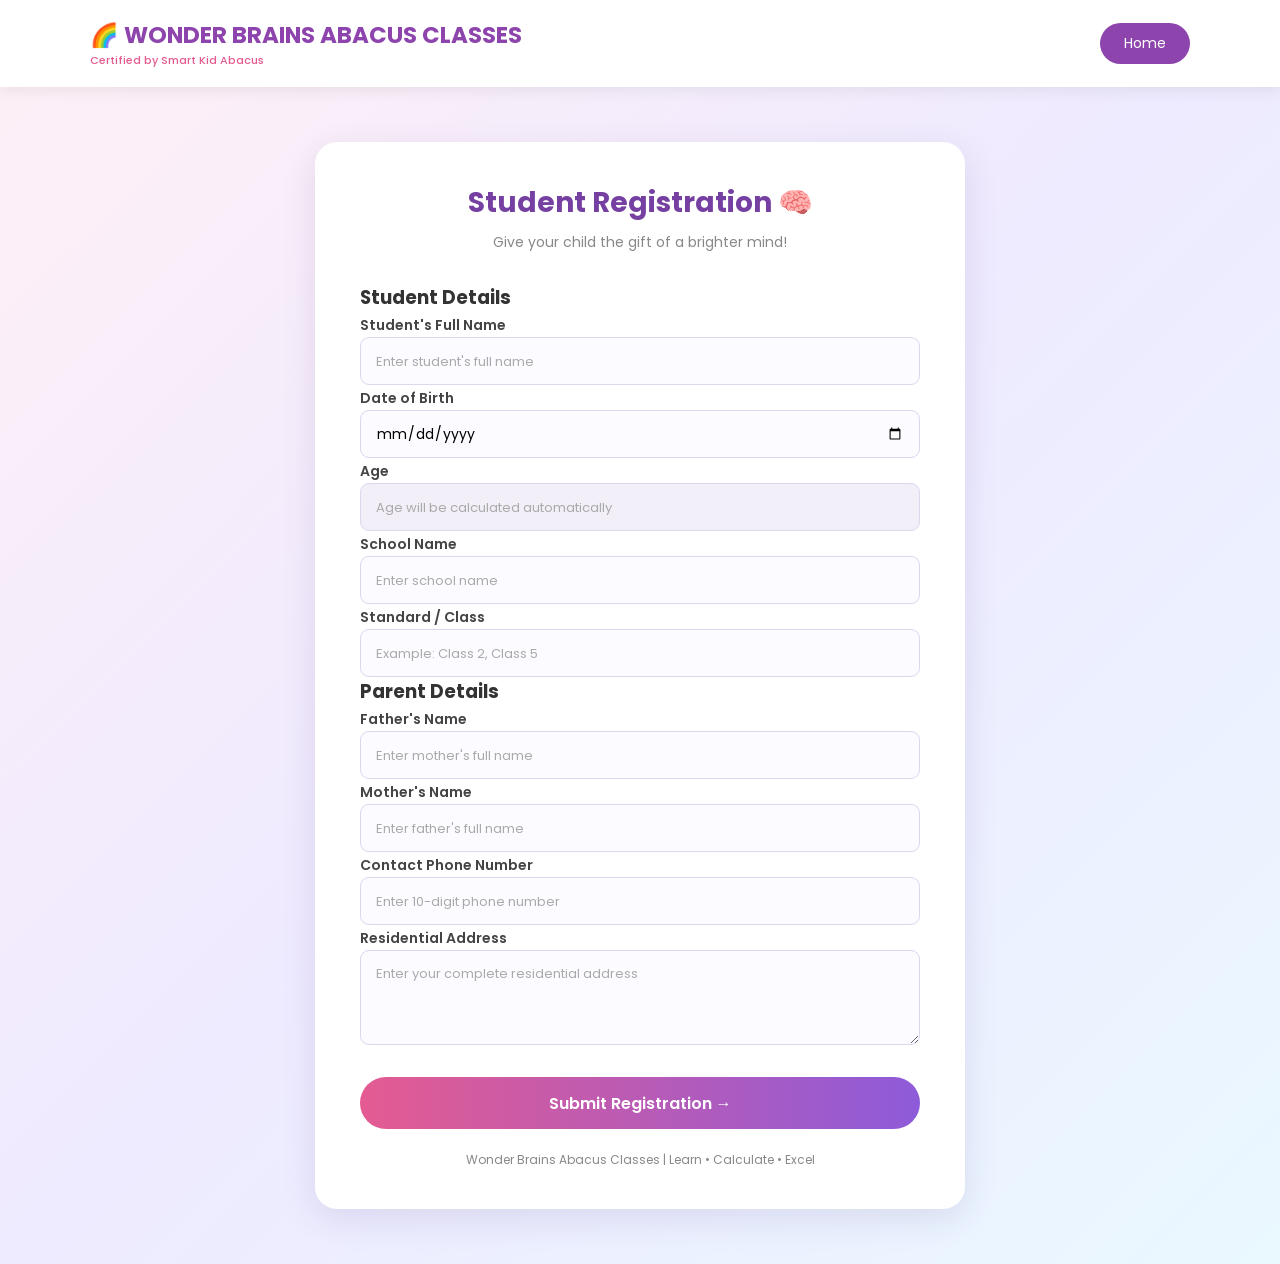
==== register.html @ feccd899 "Update register.html" ====
<!DOCTYPE html>
<html lang="en">
<head>
    <meta charset="UTF-8">
    <meta name="viewport" content="width=device-width, initial-scale=1.0">

    <title>Student Registration | Wonder Brains</title>

    <link href="https://fonts.googleapis.com/css2?family=Poppins:wght@400;500;600;700&display=swap" rel="stylesheet">

    <style>
        * {
            margin: 0;
            padding: 0;
            box-sizing: border-box;
        }

        body {
            font-family: 'Poppins', sans-serif;
            background: linear-gradient(135deg, #fff0f6, #eeeaff, #eaf8ff);
            color: #333;
            min-height: 100vh;
        }

        .navbar {
            background: white;
            padding: 18px 7%;
            display: flex;
            justify-content: space-between;
            align-items: center;
            box-shadow: 0 3px 15px rgba(0,0,0,0.08);
        }

        .logo {
            font-size: 23px;
            font-weight: 700;
            color: #8e44ad;
        }

        .logo span {
            display: block;
            font-size: 11px;
            font-weight: 500;
            color: #e45b91;
        }

        .home-btn {
            text-decoration: none;
            background: #8e44ad;
            color: white;
            padding: 10px 24px;
            border-radius: 25px;
            font-size: 14px;
        }

        .register-section {
            padding: 55px 20px;
            display: flex;
            justify-content: center;
        }

        .register-container {
            width: 100%;
            max-width: 650px;
            background: white;
            padding: 40px 45px;
            border-radius: 22px;
            box-shadow: 0 10px 35px rgba(70,50,120,0.12);
        }

        h1 {
            text-align: center;
            font-size: 28px;
            color: #7540a1;
            margin-bottom: 8px;
        }

        .subtitle {
            text-align: center;
            font-size: 14px;
            color: #888;
            margin-bottom: 30px;
        }

        form {
            display: flex;
            flex-direction: column;
            gap: 12px;
        }

        form h3 {
            font-size: 18px;
            color: #e45b91;
            margin-top: 20px;
            padding-bottom: 10px;
            border-bottom: 2px solid #f5dce9;
        }

        label {
            font-size: 14px;
            font-weight: 600;
            color: #444;
            margin-top: 5px;
        }

        input, textarea {
            width: 100%;
            padding: 13px 15px;
            border: 1.5px solid #ded6ed;
            border-radius: 9px;
            font-family: 'Poppins', sans-serif;
            font-size: 14px;
            outline: none;
            background: #fcfbff;
        }

        input {
            height: 48px;
        }

        textarea {
            min-height: 95px;
            resize: vertical;
        }

        input:focus, textarea:focus {
            border-color: #9b59b6;
            background: white;
        }

        input::placeholder, textarea::placeholder {
            color: #aaa;
            font-size: 13px;
        }

        input[readonly] {
            background: #f2eff8;
            color: #777;
        }

        .submit-btn {
            width: 100%;
            height: 52px;
            margin-top: 25px;
            border: none;
            border-radius: 30px;
            background: linear-gradient(90deg, #e45b91, #8e5bd9);
            color: white;
            font-family: 'Poppins', sans-serif;
            font-size: 16px;
            font-weight: 600;
            cursor: pointer;
        }

        .submit-btn:hover {
            opacity: 0.9;
        }

        .footer-text {
            text-align: center;
            font-size: 12px;
            color: #888;
            margin-top: 22px;
        }

        @media (max-width: 600px) {
            .navbar {
                padding: 15px 5%;
            }

            .logo {
                font-size: 18px;
            }

            .register-container {
                padding: 30px 20px;
            }

            h1 {
                font-size: 23px;
            }
        }
    </style>
</head>

<body>

    <nav class="navbar">
        <div class="logo">
            🌈 WONDER BRAINS ABACUS CLASSES
            <span>Certified by Smart Kid Abacus</span>
        </div>

        <a href="index.html" class="home-btn">Home</a>
    </nav>

    <section class="register-section">

        <div class="register-container">

            <h1>Student Registration 🧠</h1>

            <p class="subtitle">
                Give your child the gift of a brighter mind!
            </p>

            <form action="https://script.google.com/macros/s/AKfycbw7QXzBPImN7OnyPNOjoiVzX8wfI2ZMsKGDeQDbdOYQZ9kbeI514pgyl7yUd9y2Dq2s/exec" method="POST"></form>
                <h3>Student Details</h3>

                <label>Student's Full Name</label>
                <input type="text" name="student_name"
                    placeholder="Enter student's full name" required>

                <label>Date of Birth</label>
                <input type="date" id="dob" name="dob" required>

                <label>Age</label>
                <input type="text" id="age" name="age"
                    placeholder="Age will be calculated automatically" readonly>

                <label>School Name</label>
                <input type="text" name="school"
                    placeholder="Enter school name" required>

                <label>Standard / Class</label>
                <input type="text" name="standard"
                    placeholder="Example: Class 2, Class 5" required>

                <h3>Parent Details</h3>

                <label>Father's Name</label>
                <input type="text" name="mother_name"
                    placeholder="Enter mother's full name" required>

                <label>Mother's Name</label>
                <input type="text" name="father_name"
                    placeholder="Enter father's full name" required>

                <label>Contact Phone Number</label>
                <input type="tel" name="phone"
                    placeholder="Enter 10-digit phone number"
                    pattern="[6-9][0-9]{9}"
                    maxlength="10" required>

                <label>Residential Address</label>
                <textarea name="address"
                    placeholder="Enter your complete residential address"
                    required></textarea>

                <button type="submit" class="submit-btn">
                    Submit Registration →
                </button>

            </form>

            <p class="footer-text">
                Wonder Brains Abacus Classes | Learn • Calculate • Excel
            </p>

        </div>

    </section>

    <script>
        const dob = document.getElementById("dob");
        const age = document.getElementById("age");

        dob.max = new Date().toISOString().split("T")[0];

        dob.addEventListener("change", function () {
            if (!dob.value) {
                age.value = "";
                return;
            }

            const birthDate = new Date(dob.value + "T00:00:00");
            const today = new Date();

            if (birthDate > today) {
                age.value = "";
                dob.setCustomValidity("Date of birth cannot be in the future.");
                dob.reportValidity();
                return;
            }

            dob.setCustomValidity("");

            let years = today.getFullYear() - birthDate.getFullYear();
            const monthDifference = today.getMonth() - birthDate.getMonth();

            if (
                monthDifference < 0 ||
                (monthDifference === 0 && today.getDate() < birthDate.getDate())
            ) {
                years--;
            }

            age.value = years + " years";
        });
    </script>

</body>
</html>
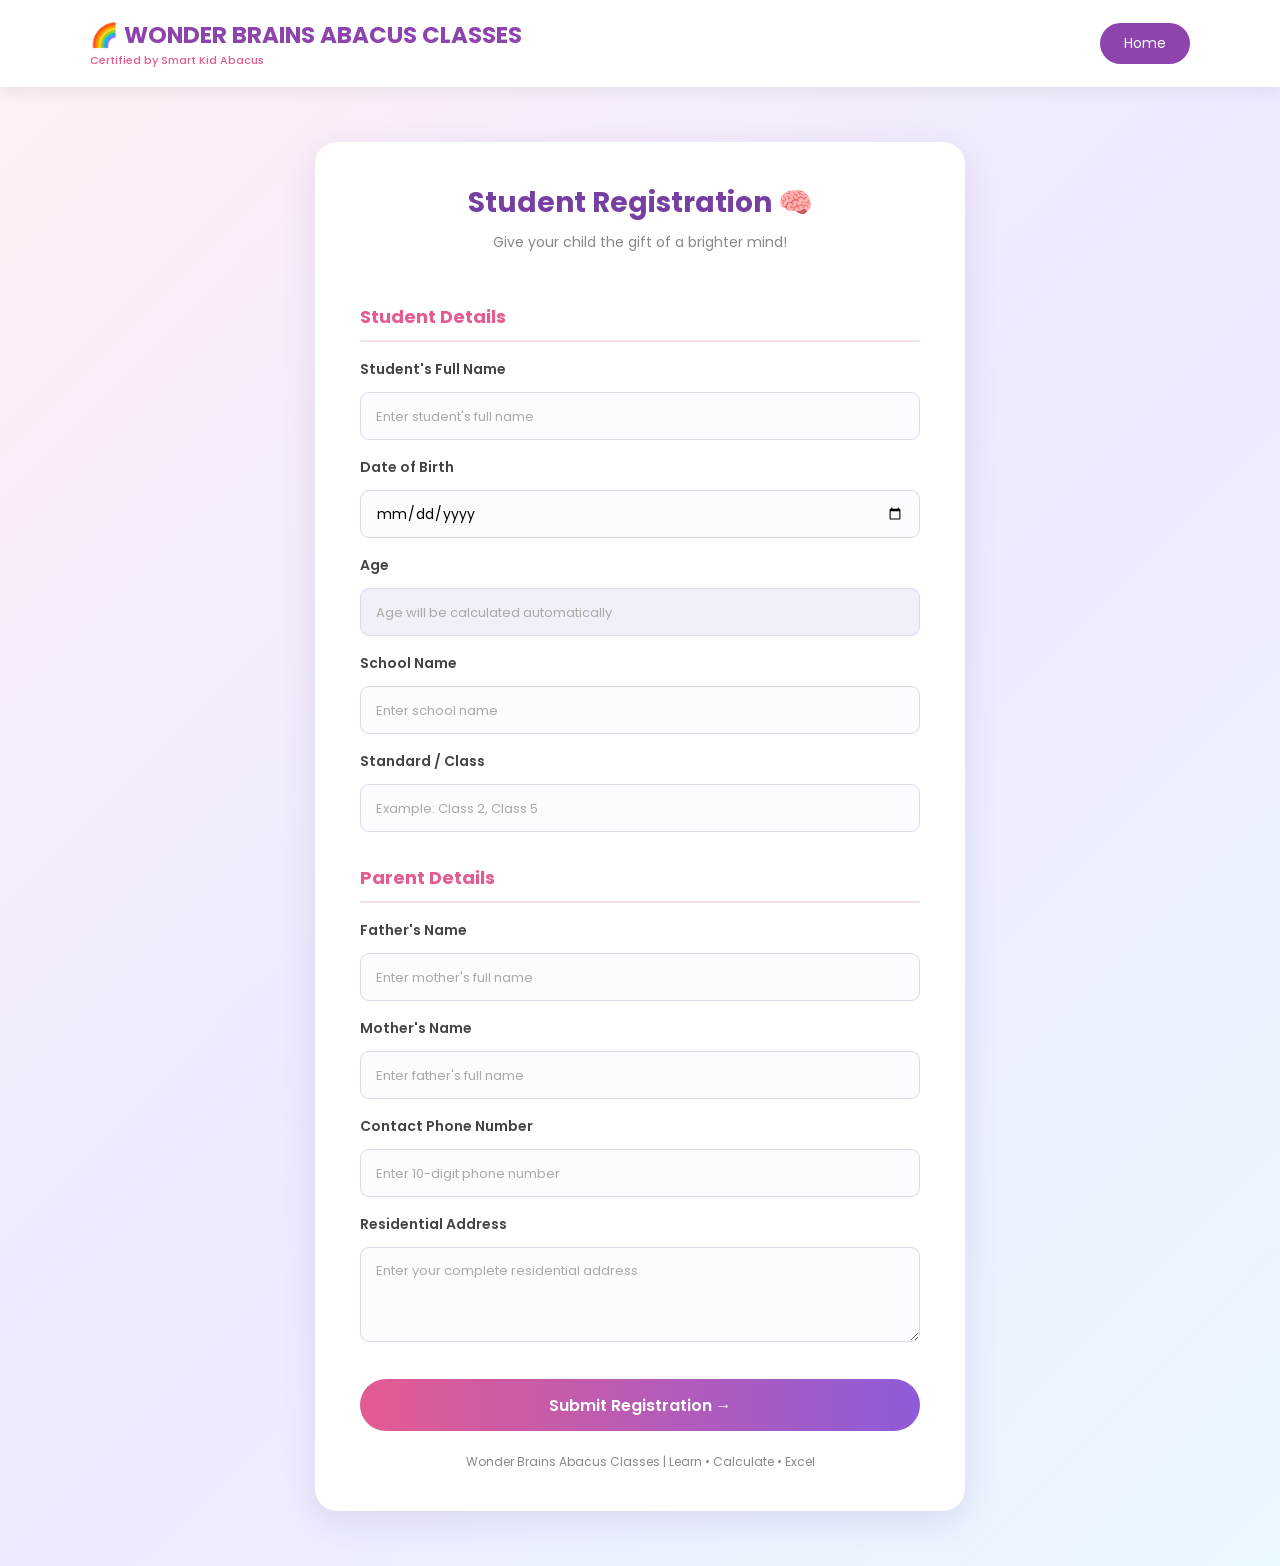
==== commit 5f2cec91: "Update register.html" ====
--- a/register.html
+++ b/register.html
@@ -205,7 +205,7 @@
                 Give your child the gift of a brighter mind!
             </p>
 
-            <form action="https://script.google.com/macros/s/AKfycbw7QXzBPImN7OnyPNOjoiVzX8wfI2ZMsKGDeQDbdOYQZ9kbeI514pgyl7yUd9y2Dq2s/exec" method="POST"></form>
+            <form action="https://script.google.com/macros/s/AKfycbw7QXzBPImN7OnyPNOjoiVzX8wfI2ZMsKGDeQDbdOYQZ9kbeI514pgyl7yUd9y2Dq2s/exec" method="POST">
                 <h3>Student Details</h3>
 
                 <label>Student's Full Name</label>
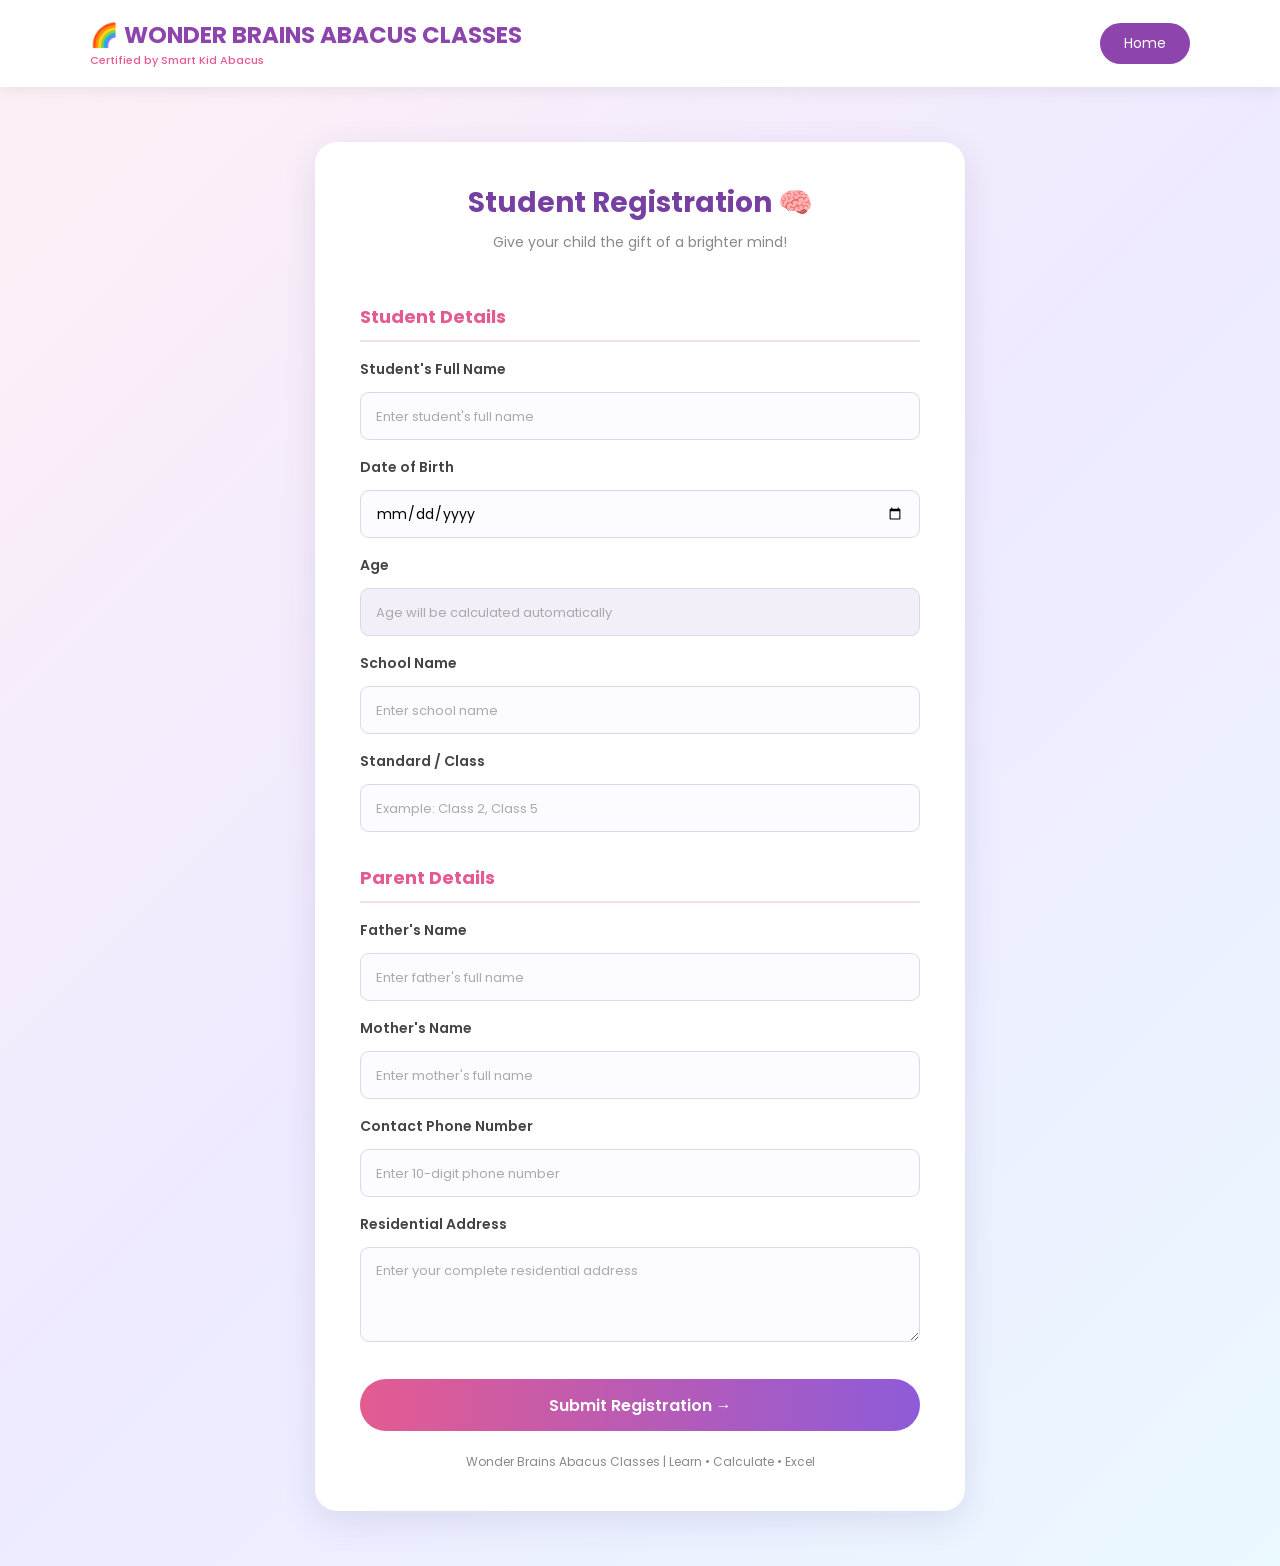
==== commit 19219626: "Update register.html" ====
--- a/register.html
+++ b/register.html
@@ -230,12 +230,12 @@
                 <h3>Parent Details</h3>
 
                 <label>Father's Name</label>
+                <input type="text" name="father_name"
+                    placeholder="Enter father's full name" required>
+
+                <label>Mother's Name</label>
                 <input type="text" name="mother_name"
                     placeholder="Enter mother's full name" required>
-
-                <label>Mother's Name</label>
-                <input type="text" name="father_name"
-                    placeholder="Enter father's full name" required>
 
                 <label>Contact Phone Number</label>
                 <input type="tel" name="phone"
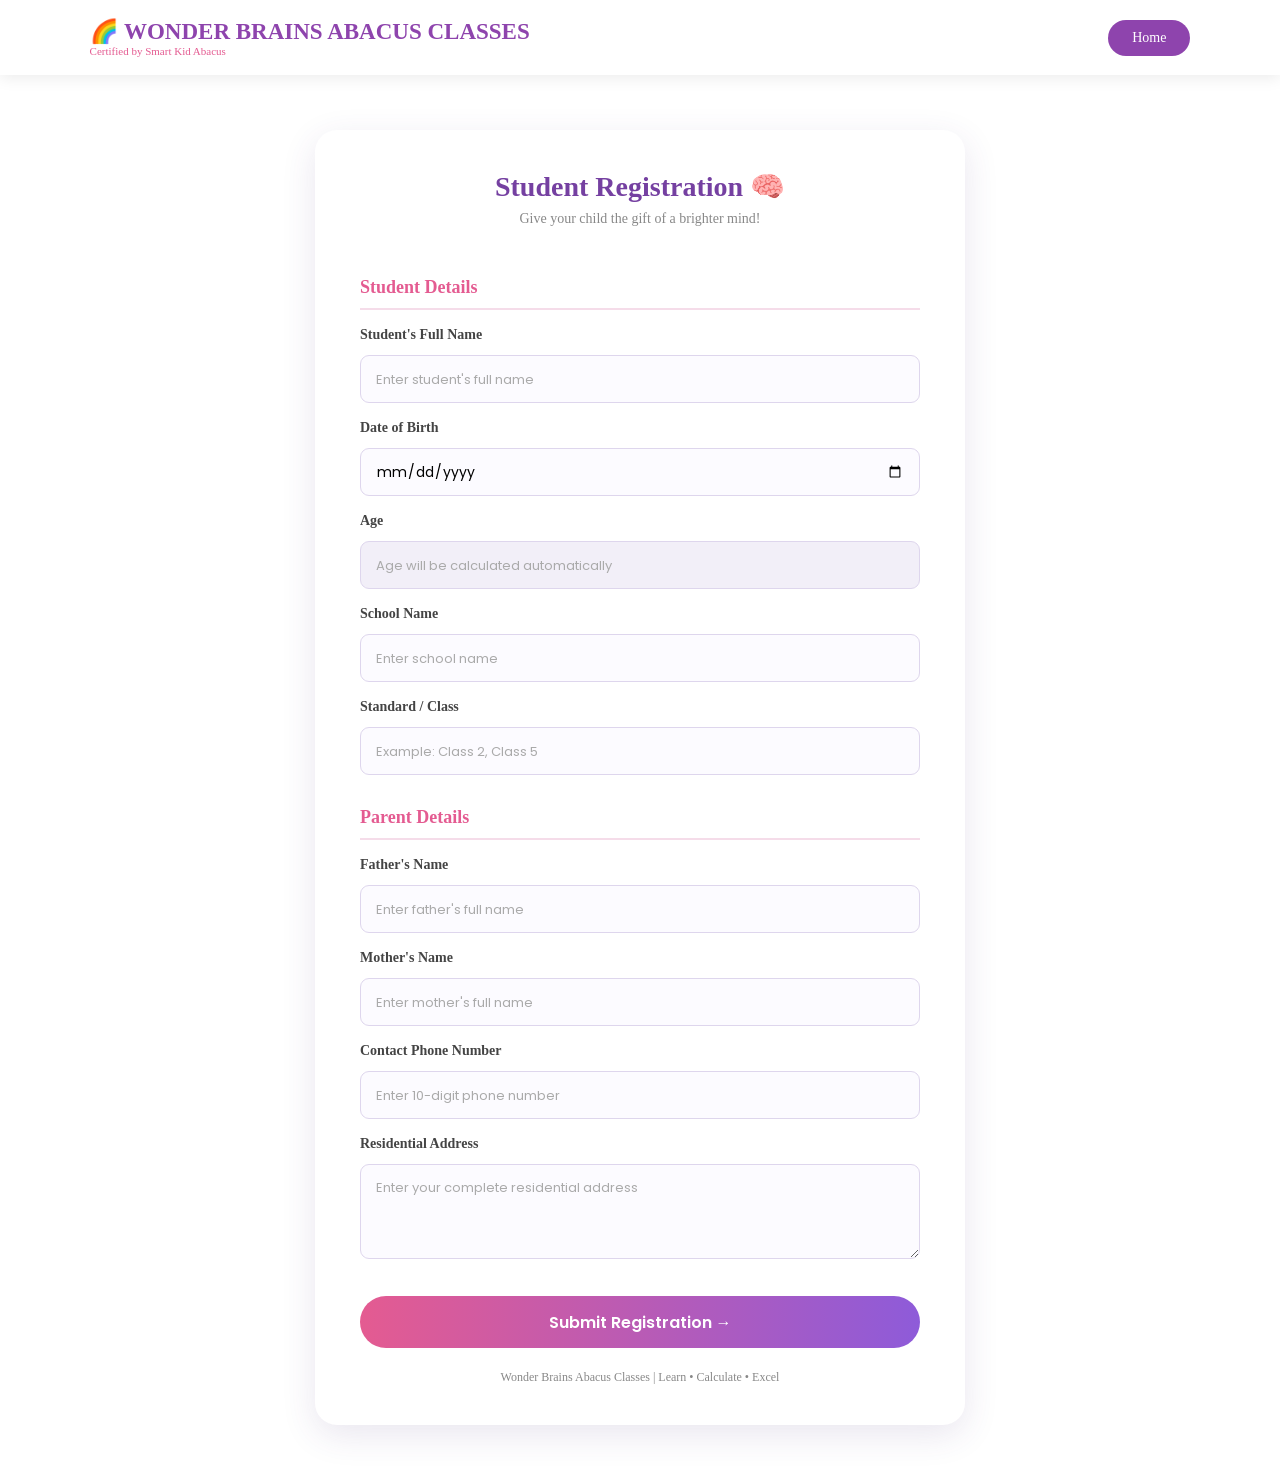
==== commit dbcecfb7: "Enhance student registration form functionality Updated registration form to include asynchronous su" ====
--- a/register.html
+++ b/register.html
@@ -15,7 +15,32 @@
             padding: 0;
             box-sizing: border-box;
         }
-
+<script>
+const form = document.getElementById("registrationForm");
+
+form.addEventListener("submit", async function(event) {
+    event.preventDefault();
+
+    const button = form.querySelector('button[type="submit"]');
+    button.disabled = true;
+    button.textContent = "Submitting...";
+
+    try {
+        await fetch(form.action, {
+            method: "POST",
+            mode: "no-cors",
+            body: new URLSearchParams(new FormData(form))
+        });
+
+        window.location.href = "https://deepakshi35.github.io/Wonder-Brains-Website/thankyou.html";
+
+    } catch (error) {
+        button.disabled = false;
+        button.textContent = "Submit Registration →";
+        alert("Submission failed. Please try again.");
+    }
+});
+</script>
         body {
             font-family: 'Poppins', sans-serif;
             background: linear-gradient(135deg, #fff0f6, #eeeaff, #eaf8ff);
@@ -205,7 +230,9 @@
                 Give your child the gift of a brighter mind!
             </p>
 
-            <form action="https://script.google.com/macros/s/AKfycbw7QXzBPImN7OnyPNOjoiVzX8wfI2ZMsKGDeQDbdOYQZ9kbeI514pgyl7yUd9y2Dq2s/exec" method="POST">
+            <form id="registrationForm"
+action="https://script.google.com/macros/s/AKfycbw7QXzBPImN7OnyPNOjoiVzX8wfI2ZMsKGDeQDbdOYQZ9kbeI514pgyl7yUd9y2Dq2s/exec"
+method="POST">
                 <h3>Student Details</h3>
 
                 <label>Student's Full Name</label>
@@ -302,3 +329,4 @@
 
 </body>
 </html>
+
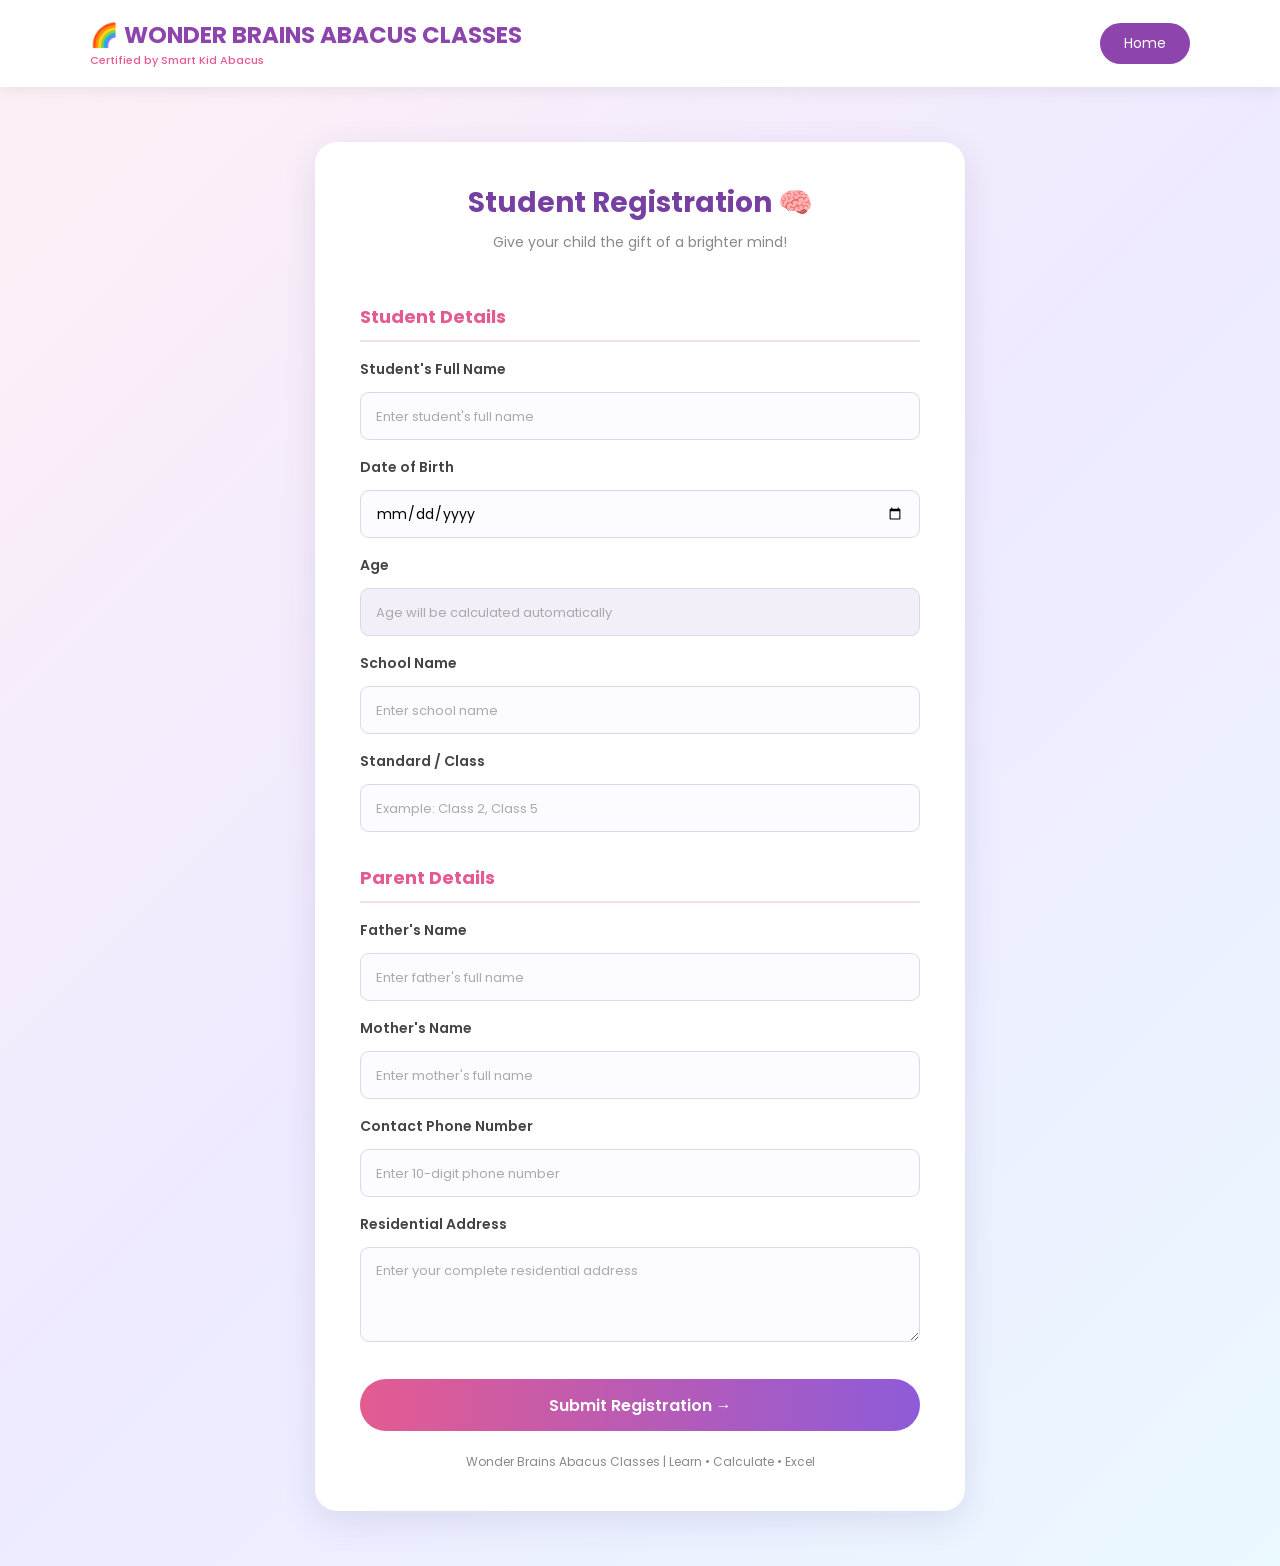
==== commit cde0d082: "Update register.html" ====
--- a/register.html
+++ b/register.html
@@ -15,32 +15,7 @@
             padding: 0;
             box-sizing: border-box;
         }
-<script>
-const form = document.getElementById("registrationForm");
-
-form.addEventListener("submit", async function(event) {
-    event.preventDefault();
-
-    const button = form.querySelector('button[type="submit"]');
-    button.disabled = true;
-    button.textContent = "Submitting...";
-
-    try {
-        await fetch(form.action, {
-            method: "POST",
-            mode: "no-cors",
-            body: new URLSearchParams(new FormData(form))
-        });
-
-        window.location.href = "https://deepakshi35.github.io/Wonder-Brains-Website/thankyou.html";
-
-    } catch (error) {
-        button.disabled = false;
-        button.textContent = "Submit Registration →";
-        alert("Submission failed. Please try again.");
-    }
-});
-</script>
+
         body {
             font-family: 'Poppins', sans-serif;
             background: linear-gradient(135deg, #fff0f6, #eeeaff, #eaf8ff);
@@ -182,6 +157,11 @@
             opacity: 0.9;
         }
 
+        .submit-btn:disabled {
+            opacity: 0.7;
+            cursor: wait;
+        }
+
         .footer-text {
             text-align: center;
             font-size: 12px;
@@ -221,7 +201,6 @@
     </nav>
 
     <section class="register-section">
-
         <div class="register-container">
 
             <h1>Student Registration 🧠</h1>
@@ -231,8 +210,9 @@
             </p>
 
             <form id="registrationForm"
-action="https://script.google.com/macros/s/AKfycbw7QXzBPImN7OnyPNOjoiVzX8wfI2ZMsKGDeQDbdOYQZ9kbeI514pgyl7yUd9y2Dq2s/exec"
-method="POST">
+                action="https://script.google.com/macros/s/AKfycbw7QXzBPImN7OnyPNOjoiVzX8wfI2ZMsKGDeQDbdOYQZ9kbeI514pgyl7yUd9y2Dq2s/exec"
+                method="POST">
+
                 <h3>Student Details</h3>
 
                 <label>Student's Full Name</label>
@@ -286,7 +266,6 @@
             </p>
 
         </div>
-
     </section>
 
     <script>
@@ -325,8 +304,36 @@
 
             age.value = years + " years";
         });
+
+        // Submit registration in the background
+        const form = document.getElementById("registrationForm");
+
+        form.addEventListener("submit", async function (event) {
+            event.preventDefault();
+
+            const button = form.querySelector('button[type="submit"]');
+
+            button.disabled = true;
+            button.textContent = "Submitting...";
+
+            try {
+                await fetch(form.action, {
+                    method: "POST",
+                    mode: "no-cors",
+                    body: new URLSearchParams(new FormData(form))
+                });
+
+                window.location.href =
+                    "https://deepakshi35.github.io/Wonder-Brains-Website/thankyou.html";
+
+            } catch (error) {
+                button.disabled = false;
+                button.textContent = "Submit Registration →";
+
+                alert("Submission failed. Please try again.");
+            }
+        });
     </script>
 
 </body>
 </html>
-
